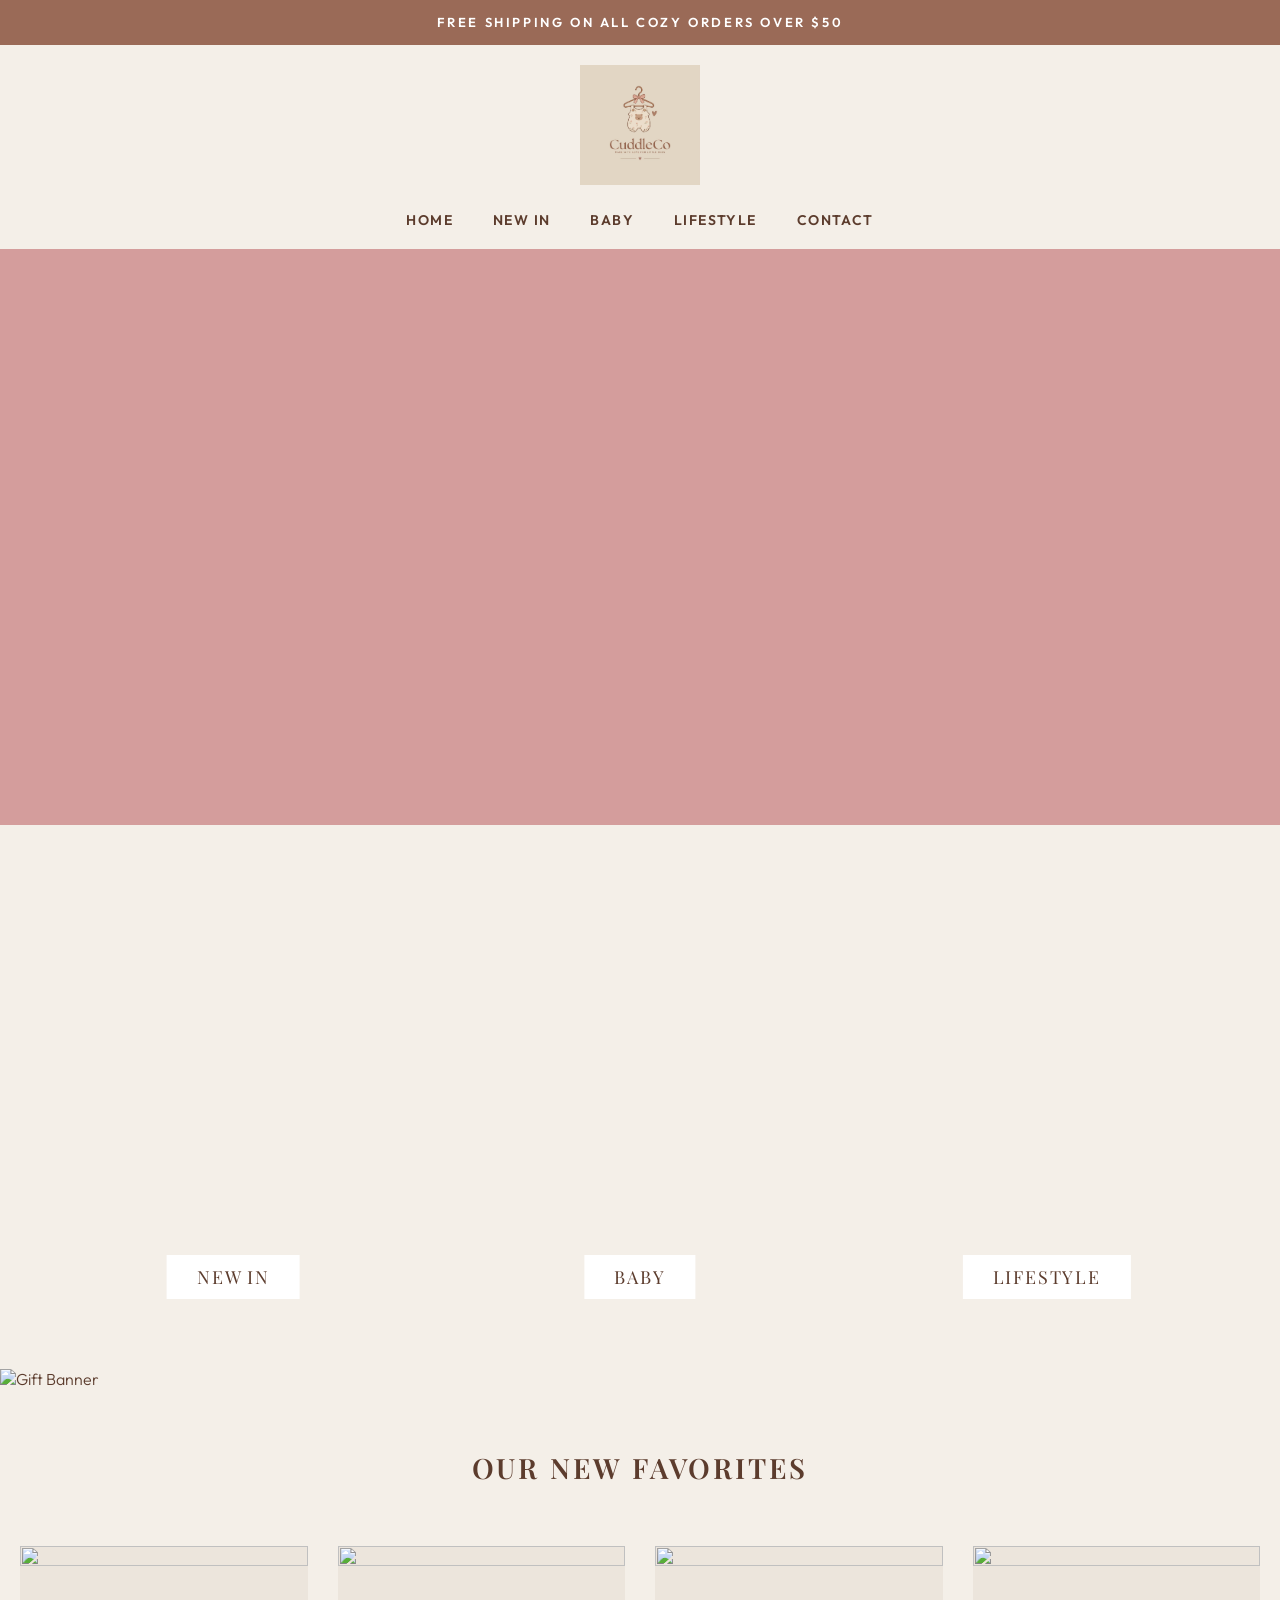
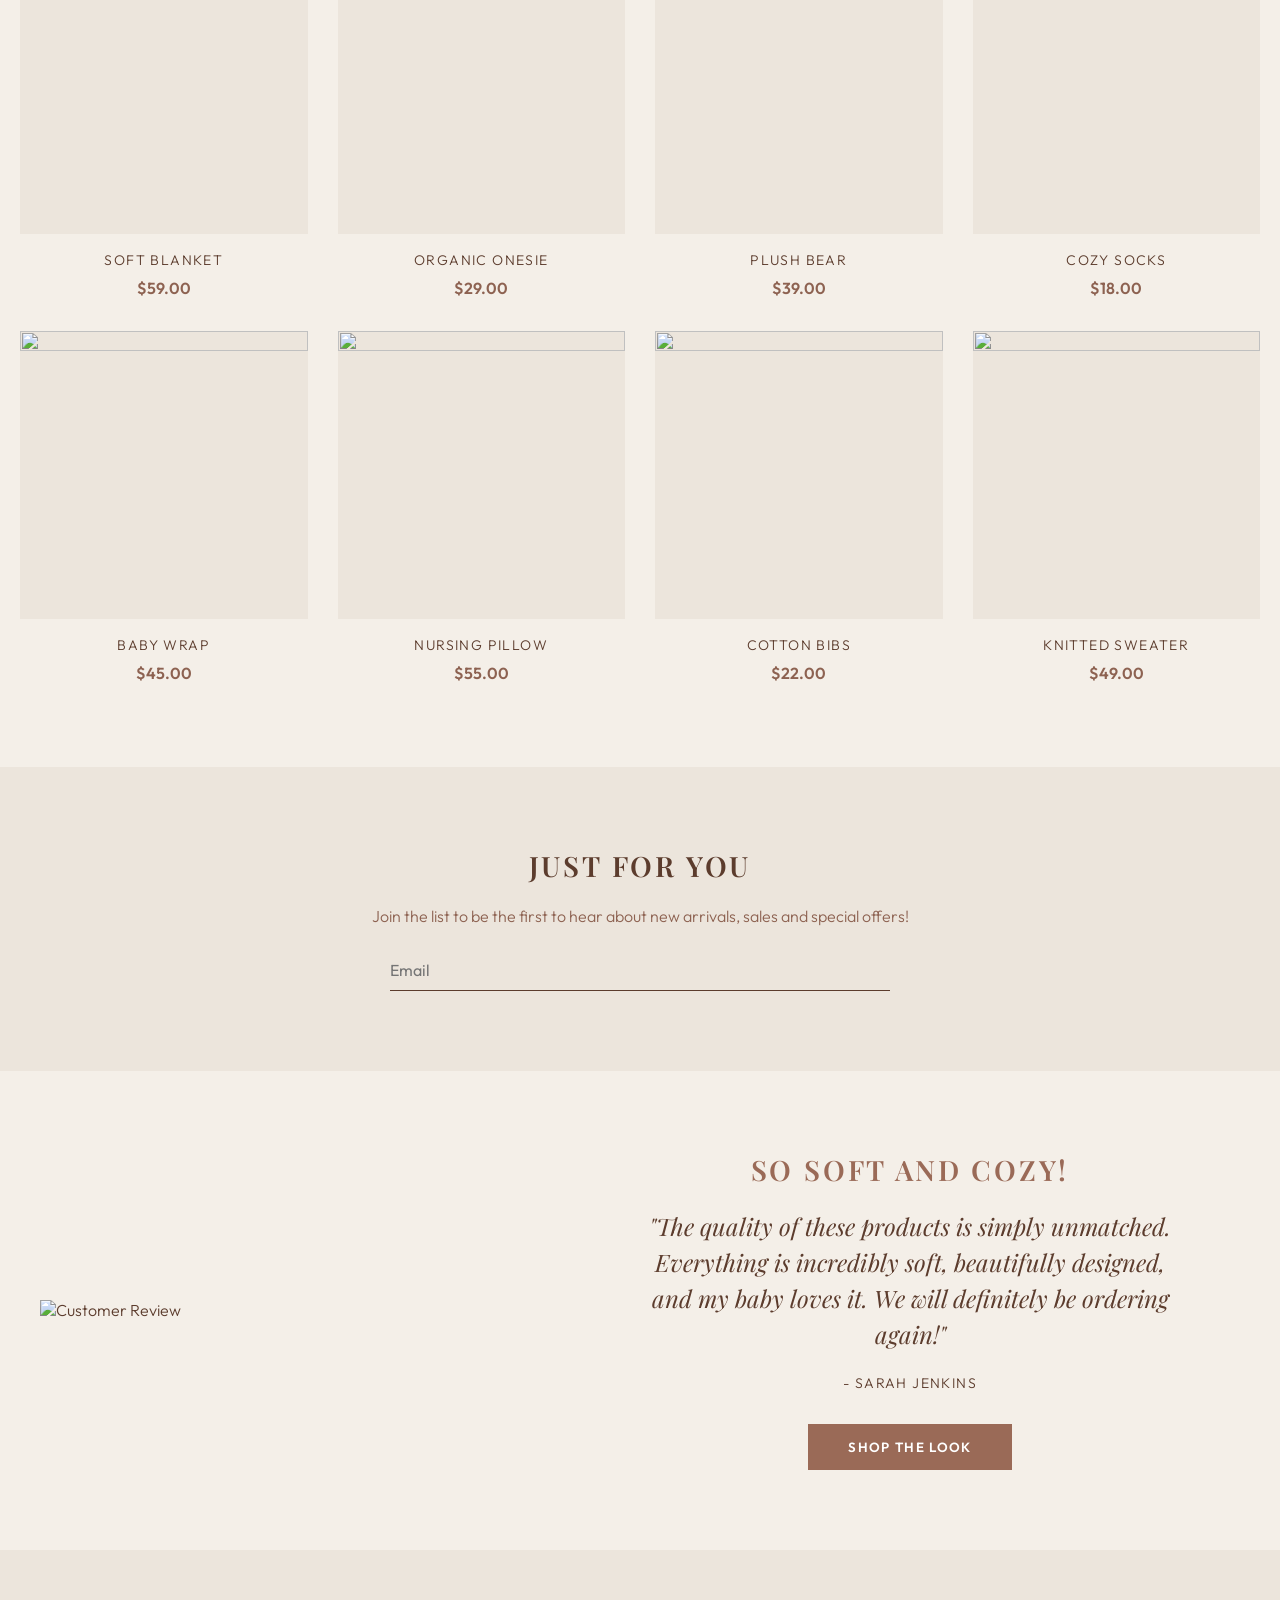
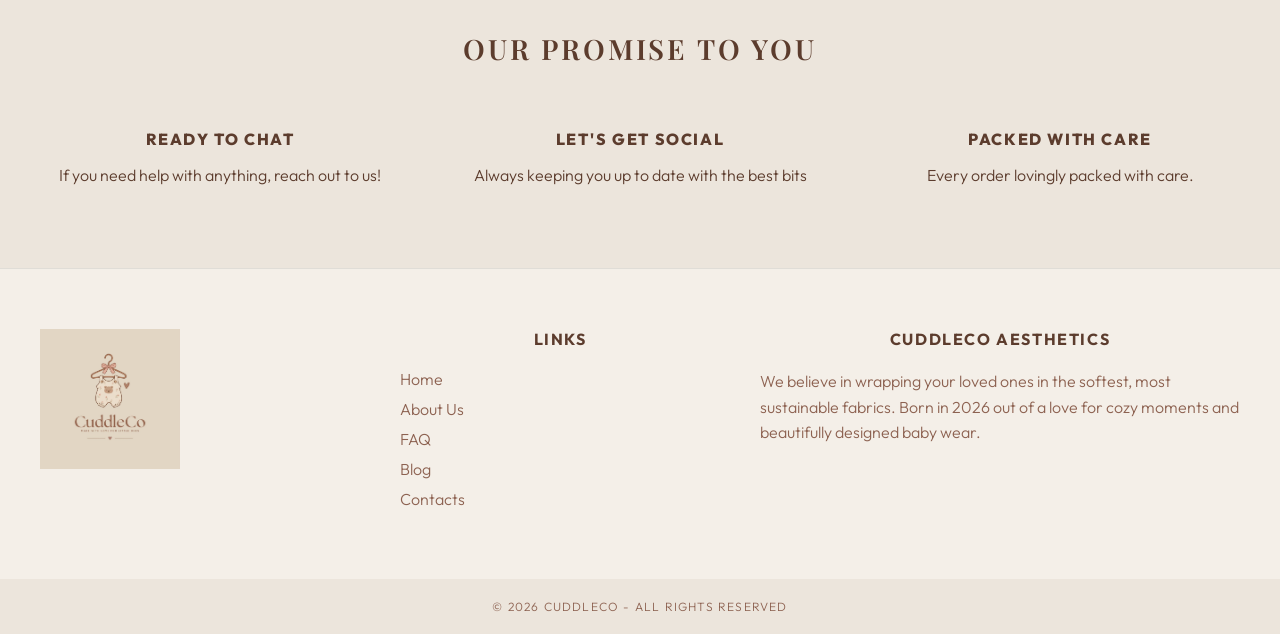
==== index_back.html @ c7f30891 "Fixing website" ====
<!DOCTYPE html>
<html lang="en">
<head>
    <meta charset="utf-8">
    <meta name="viewport" content="width=device-width, initial-scale=1">
    <link rel="stylesheet" type="text/css" href="style.css">
    <title>CuddleCo | E-Commerce</title>
    <link rel="preconnect" href="https://fonts.googleapis.com">
    <link rel="preconnect" href="https://fonts.gstatic.com" crossorigin>
    <link href="https://fonts.googleapis.com/css2?family=Outfit:wght@300;400;600;800&family=Playfair+Display:ital,wght@0,600;1,600&display=swap" rel="stylesheet">
    <!-- Favicon -->
    <link rel="icon" href="media/logo.jpeg?v=2" type="image/jpeg">
    <link rel="shortcut icon" href="media/logo.jpeg?v=2" type="image/jpeg">
    <!-- FontAwesome for icons -->
    <script src="https://kit.fontawesome.com/75248a7f42.js" crossorigin="anonymous"></script>
</head>
<body>
    <header>
        <div id="intro-message">
            <p>free shipping on all cozy orders over $50</p>
        </div>
        <div id="logo-container">
            <div class="logo_navigation">
                <div id="mobile-menu">
                    <i id="mobile-menu_show" class="fa fa-solid fa-bars" onclick="showMenu()"></i>
                    <i id="mobile-menu_hide" class="fa fa-solid fa-xmark" onclick="hideMenu()"></i>
                </div>
                <div id="search-div">
                    <a href="#">
                        <i class="fa fa-light fa-magnifying-glass"></i>
                    </a>
                </div>
            </div>
            
            <div id="logo-image">
                <a href="index.html"><img src="media/logo.jpeg" alt="CuddleCo Logo" id="main-logo-img"></a>
            </div>
            
            <div id="logo-contacts">
                <a id="logo-contacts_inst" href="https://www.instagram.com/_cuddleco_?stkn=MWNxZXNtYnRnMHc4Mw%3D%3D&utm_source=qr" target="_blank"><i class="fa fa-brands fa-instagram"></i></a>
                <a id="logo-contacts_user" href="#"><i class="fa fa-thin fa-user"></i></a>
                <a id="logo-contacts_cart" href="#"><i class="fa fa-solid fa-basket-shopping"></i></a>
            </div>
        </div>
        
        <nav id="nav-bar">
            <ul id="nav-list">
                <li class="nav-item"><a href="#">Home</a></li>
                <li class="nav-item"><a href="#">New In</a></li>
                <li class="nav-item"><a href="#">Baby</a></li>
                <li class="nav-item"><a href="#">Lifestyle</a></li>
                <li class="nav-item"><a href="#">Contact</a></li>
            </ul>
        </nav>
    </header>

    <main>
        <div id="main-banner">
            <div class="banner" style="background-image: url('https://placehold.co/1200x600/e6a89c/ffffff?text=Cozy+Collection');">
                <a href="#" class="fullscreen-link"></a>
            </div>
        </div>
        
        <div id="menu-section">
            <a href="#">
                <div class="menu-item menu-1" style="background-image: url('https://placehold.co/400x500/f0dac5/4a413d?text=New+In');"><span>NEW IN</span> </div>
            </a>
            <a href="#">
                <div class="menu-item menu-2" style="background-image: url('https://placehold.co/400x500/d48b7d/ffffff?text=Baby');"><span>BABY</span></div>
            </a>
            <a href="#">
                <div class="menu-item menu-3" style="background-image: url('https://placehold.co/400x500/a3b8b1/ffffff?text=Lifestyle');"><span>LIFESTYLE</span></div>
            </a>
        </div>
        
        <div id="gift-section">
            <img src="https://placehold.co/1200x400/fdfbf7/4a413d?text=Gift+Cards+Available" alt="Gift Banner">
        </div>
        
        <div id="favorites-section">
            <h2>Our new favorites</h2>
            <div class="product-container">
                <a href="#">
                    <div class="product-card">
                        <img src="https://placehold.co/300x300/e6a89c/ffffff?text=Blanket">
                        <p class="product-name">SOFT BLANKET</p>
                        <p class="product-price">$59.00</p>
                    </div>
                </a>
                <a href="#">
                    <div class="product-card">
                        <img src="https://placehold.co/300x300/f0dac5/4a413d?text=Onesie">
                        <p class="product-name">ORGANIC ONESIE</p>
                        <p class="product-price">$29.00</p>
                    </div>
                </a>
                <a href="#">
                    <div class="product-card">
                        <img src="https://placehold.co/300x300/a3b8b1/ffffff?text=Toy">
                        <p class="product-name">PLUSH BEAR</p>
                        <p class="product-price">$39.00</p>
                    </div>
                </a>
                <a href="#">
                    <div class="product-card">
                        <img src="https://placehold.co/300x300/d48b7d/ffffff?text=Socks">
                        <p class="product-name">COZY SOCKS</p>
                        <p class="product-price">$18.00</p>
                    </div>
                </a>
                <a href="#">
                    <div class="product-card">
                        <img src="https://placehold.co/300x300/e6a89c/ffffff?text=Wrap">
                        <p class="product-name">BABY WRAP</p>
                        <p class="product-price">$45.00</p>
                    </div>
                </a>
                <a href="#">
                    <div class="product-card">
                        <img src="https://placehold.co/300x300/f0dac5/4a413d?text=Pillow">
                        <p class="product-name">NURSING PILLOW</p>
                        <p class="product-price">$55.00</p>
                    </div>
                </a>
                <a href="#">
                    <div class="product-card">
                        <img src="https://placehold.co/300x300/a3b8b1/ffffff?text=Bibs">
                        <p class="product-name">COTTON BIBS</p>
                        <p class="product-price">$22.00</p>
                    </div>
                </a>
                <a href="#">
                    <div class="product-card">
                        <img src="https://placehold.co/300x300/d48b7d/ffffff?text=Sweater">
                        <p class="product-name">KNITTED SWEATER</p>
                        <p class="product-price">$49.00</p>
                    </div>
                </a>
            </div>
        </div>
        
        <div class="email-section gray-section">
            <h2>Just for you</h2>
            <p>Join the list to be the first to hear about new arrivals, sales and special offers!</p>
            <form action="#" class="input-field" onsubmit="openPopup(); return false;">
                <input type="email" name="email" placeholder="Email" required>
                <button type="submit"><i class="fa fa-solid fa-arrow-right"></i></button>
            </form>
            <div class="popup" id="popup">
                <h2>Thank You!</h2>
                <p>Your email address has been submitted.</p>
                <button onclick="closePopup()" type="button" class="popup-btn">OK</button>
            </div>
        </div>
        
        <div id="testimonial-section">
            <div class="testimonial-img-wrapper">
                <img src="https://placehold.co/500x600/f0dac5/4a413d?text=Happy+Customer" alt="Customer Review">
            </div>
            <div class="testimonial">
                <h2>SO SOFT AND COZY!</h2>
                <p class="review">"The quality of these products is simply unmatched. Everything is incredibly soft, beautifully designed, and my baby loves it. We will definitely be ordering again!"</p>
                <p class="person">- Sarah Jenkins</p>
                <button class="shop-it-btn" onclick="location.href='#'">Shop the look</button>
            </div>
        </div>
        
        <div class="gray-section advertisement-section">
            <h2>Our promise to you</h2>
            <div class="info-box">
                <div class="info-col">
                    <i class="fa fa-solid fa-comment"></i>
                    <p class="info-header">READY TO CHAT</p>
                    <p>If you need help with anything, reach out to us!</p>
                </div>
                <div class="info-col">
                    <i class="fa-solid fa-heart"></i>
                    <p class="info-header">LET'S GET SOCIAL</p>
                    <p>Always keeping you up to date with the best bits</p>
                </div>
                <div class="info-col">
                    <i class="fa-solid fa-gift"></i>
                    <p class="info-header">PACKED WITH CARE</p>
                    <p>Every order lovingly packed with care.</p>
                </div>
            </div>
        </div>
    </main>

    <footer class="footer">
        <div id="footer-grid">
            <div class="footer-logo">
                <a href="index.html"><img src="media/logo.jpeg" alt="CuddleCo Logo" class="footer-logo-img"></a>
            </div>
            <div class="footer-links">
                <h3>Links</h3>
                <ul>
                    <li><a href="#">Home</a></li>
                    <li><a href="#">About Us</a></li>
                    <li><a href="#">FAQ</a></li>
                    <li><a href="#">Blog</a></li>
                    <li><a href="#">Contacts</a></li>
                </ul>
            </div>
            <div class="company-info">
                <h3>CUDDLECO AESTHETICS</h3>
                <p>We believe in wrapping your loved ones in the softest, most sustainable fabrics. Born in 2026 out of a love for cozy moments and beautifully designed baby wear.</p>
            </div>
        </div>
        <div id="footer-bottom">
            &copy; 2026 CUDDLECO - ALL RIGHTS RESERVED
        </div>
    </footer>

    <script src="script.js"></script>
</body>
</html>
---- style.css ----
@import url('https://fonts.googleapis.com/css2?family=Outfit:wght@300;400;600;800&family=Playfair+Display:ital,wght@0,600;1,600&display=swap');

:root {
    /* Color Palette - Warm, Cozy, Soft (Matched to Logo) */
    --color-bg: #f4efe8; /* Cream/Beige */
    --color-primary: #9a6a57; /* Warm Mocha/Brown */
    --color-primary-dark: #7a4f3b;
    --color-secondary: #d49d9c; /* Dusty Pink/Rose */
    --color-accent: #c49688;
    
    --color-text: #5c3c2d; /* Dark Mocha */
    --color-text-light: #8d6251;
    
    --color-white: #ffffff;
    --color-gray: #ece5dc;
    
    /* Typography */
    --font-sans: 'Outfit', sans-serif;
    --font-serif: 'Playfair Display', serif;
    
    --transition-smooth: 0.3s ease;
}

/*-------------GLOBAL-------------*/
* {
    margin: 0;
    padding: 0;
    box-sizing: border-box;
}

body {
    font-family: var(--font-sans);
    font-weight: 300;
    color: var(--color-text);
    background-color: var(--color-bg);
}

h1, h2, h3 {
    font-family: var(--font-serif);
    text-align: center;
}

h2 {
    text-transform: uppercase;
    font-size: 28px;
    letter-spacing: 0.1em;
    color: var(--color-text);
    padding-bottom: 20px;
    font-weight: 600;
}

p {
    font-family: var(--font-sans);
    line-height: 1.6;
}

a {
    text-decoration: none;
    color: var(--color-text);
}

/*----------HEADER----------------*/
header {
    width: 100%;
    position: relative;
    background-color: var(--color-bg);
}

#intro-message {
    height: 45px;
    display: flex;
    align-items: center;
    justify-content: center;
    text-transform: uppercase;
    font-family: var(--font-sans);
    font-size: 13px;
    letter-spacing: 0.2em;
    background-color: var(--color-primary);
    color: var(--color-white);
    font-weight: 600;
}

#logo-container {
    padding: 20px 40px;
    max-width: 1400px;
    margin: 0 auto;
    display: flex;
    align-items: center;
    justify-content: space-between;
}

#search-div {
    width: 25%;
}

#logo-container .fa {
    color: var(--color-text);
    font-size: 1.2em;
    transition: color var(--transition-smooth);
}

#logo-container .fa:hover {
    color: var(--color-primary);
}

.logo_navigation, #logo-contacts {
    flex: 0 1 25%;
    display: flex;
    align-items: center;
}

#logo-contacts {
    justify-content: flex-end;
    gap: 20px;
}

#logo-image {
    flex: 0 1 50%;
    display: flex;
    justify-content: center;
}

#main-logo-img {
    max-height: 120px;
    width: auto;
    mix-blend-mode: multiply;
    transition: transform var(--transition-smooth);
}

#main-logo-img:hover {
    transform: scale(1.02);
}

#mobile-menu {
    position: relative;
    display: none;
}

#mobile-menu_show, #mobile-menu_hide {
    cursor: pointer;
    font-size: 1.5rem !important;
}

#mobile-menu_hide {
    display: none;
}

/*------------------MENU NAV---------------------*/
#nav-bar {
    width: 60%;
    margin: 0 auto 20px;
}

#nav-list {
    display: flex;
    justify-content: center;
    gap: 40px;
    list-style: none;
}

#nav-list a {
    font-family: var(--font-sans);
    text-transform: uppercase;
    font-size: 14px;
    letter-spacing: 0.1em;
    font-weight: 600;
    transition: color var(--transition-smooth);
}

#nav-list a:hover {
    color: var(--color-primary);
}

/* Toggle Menu (Mobile) */
@media (max-width: 850px) {
    #logo-container {
        padding: 15px 20px;
    }
    
    #main-logo-img {
        max-height: 65px;
    }
    
    #mobile-menu {
        display: block;
        margin-right: 15px;
    }
    
    #search-div, #logo-contacts_inst, #logo-contacts_user {
        display: none;
    }
    
    #nav-bar {
        position: absolute;
        top: 100%;
        left: -1000px;
        width: 100%;
        background-color: var(--color-secondary);
        padding: 30px 0;
        z-index: 99;
        transition: left 0.4s ease;
    }
    
    #nav-bar.active {
        left: 0;
    }
    
    #nav-list {
        flex-direction: column;
        align-items: center;
        gap: 20px;
    }
    
    .nav-item {
        width: 100%;
        text-align: center;
    }
    
    #nav-list a {
        font-size: 1.2rem;
    }
}

/*----------MAIN BANNER--------------*/
#main-banner {
    width: 100%;
}

.banner {
    background-color: var(--color-secondary);
    padding-bottom: 45%;
    background-position: center;
    background-size: cover;
    background-repeat: no-repeat;
    position: relative;
}

.fullscreen-link {
    z-index: 10;
    position: absolute;
    top: 0; left: 0; right: 0; bottom: 0;
}

/*-----------MENU SECTION------------*/
#menu-section {
    display: grid;
    grid-template-columns: repeat(3, 1fr);
    gap: 20px;
    padding: 40px;
    max-width: 1400px;
    margin: 0 auto;
}

.menu-item {
    padding-bottom: 120%;
    background-position: center;
    background-size: cover;
    background-repeat: no-repeat;
    position: relative;
    overflow: hidden;
    transition: transform 0.5s ease;
}

.menu-item:hover {
    transform: scale(1.02);
}

.menu-item span {
    position: absolute;
    bottom: 30px;
    left: 50%;
    transform: translateX(-50%);
    background: var(--color-white);
    padding: 10px 30px;
    font-family: var(--font-serif);
    font-size: 18px;
    letter-spacing: 0.1em;
    color: var(--color-text);
    white-space: nowrap;
}

@media (max-width: 800px) {
    #menu-section {
        grid-template-columns: 1fr;
        padding: 20px;
    }
    .menu-item {
        padding-bottom: 80%;
    }
}

/*----------GIFT SECTION-------------*/
#gift-section {
    width: 100%;
    margin-bottom: 60px;
}
#gift-section img {
    width: 100%;
    height: auto;
    display: block;
}

/*----------FAVORITES SECTION---------*/
#favorites-section {
    max-width: 1400px;
    margin: 0 auto 80px;
    padding: 0 20px;
}

.product-container {
    display: grid;
    grid-template-columns: repeat(4, 1fr);
    gap: 30px;
    margin-top: 40px;
}

.product-card {
    text-align: center;
    transition: transform 0.3s ease;
}

.product-card:hover {
    transform: translateY(-5px);
}

.product-card img {
    width: 100%;
    height: auto;
    aspect-ratio: 1;
    object-fit: cover;
    margin-bottom: 15px;
    background-color: var(--color-gray);
}

.product-name {
    font-family: var(--font-sans);
    font-size: 14px;
    letter-spacing: 0.1em;
    margin-bottom: 5px;
    color: var(--color-text);
}

.product-price {
    font-family: var(--font-sans);
    font-weight: 600;
    color: var(--color-text-light);
}

@media (max-width: 1024px) {
    .product-container {
        grid-template-columns: repeat(2, 1fr);
    }
}
@media (max-width: 500px) {
    .product-container {
        grid-template-columns: 1fr;
    }
}

/*----------EMAIL SECTION-------------*/
.gray-section {
    background-color: var(--color-gray);
    padding: 80px 20px;
    text-align: center;
}

.email-section p {
    margin-bottom: 30px;
    color: var(--color-text-light);
}

.input-field {
    max-width: 500px;
    margin: 0 auto;
    display: flex;
    border-bottom: 1px solid var(--color-text);
    padding-bottom: 10px;
}

.input-field input {
    flex: 1;
    border: none;
    background: transparent;
    font-family: var(--font-sans);
    font-size: 16px;
    outline: none;
    color: var(--color-text);
}

.input-field button {
    background: transparent;
    border: none;
    cursor: pointer;
    color: var(--color-text);
    font-size: 18px;
    transition: color 0.3s ease;
}

.input-field button:hover {
    color: var(--color-primary);
}

.popup {
    background-color: var(--color-white);
    max-width: 400px;
    margin: 20px auto 0;
    padding: 30px;
    box-shadow: 0 10px 30px rgba(0,0,0,0.05);
    display: none;
    border-radius: 8px;
}

.popup h2 {
    font-size: 20px;
    padding-bottom: 10px;
}

.popup-btn {
    background-color: var(--color-primary);
    color: var(--color-white);
    border: none;
    padding: 10px 30px;
    margin-top: 20px;
    cursor: pointer;
    border-radius: 30px;
    font-family: var(--font-sans);
    font-weight: 600;
}

/*----------TESTIMONIAL SECTION------*/
#testimonial-section {
    display: flex;
    max-width: 1400px;
    margin: 80px auto;
    align-items: center;
    padding: 0 40px;
}

.testimonial-img-wrapper {
    flex: 1;
}

.testimonial-img-wrapper img {
    width: 100%;
    height: auto;
    max-height: 700px;
    object-fit: cover;
}

.testimonial {
    flex: 1;
    padding: 0 60px;
    text-align: center;
}

.testimonial h2 {
    color: var(--color-primary);
}

.testimonial .review {
    font-family: var(--font-serif);
    font-size: 24px;
    font-style: italic;
    line-height: 1.5;
    margin-bottom: 20px;
}

.testimonial .person {
    text-transform: uppercase;
    font-size: 14px;
    letter-spacing: 0.1em;
    margin-bottom: 30px;
}

.shop-it-btn {
    background-color: var(--color-primary);
    color: var(--color-white);
    border: none;
    padding: 15px 40px;
    font-family: var(--font-sans);
    text-transform: uppercase;
    letter-spacing: 0.1em;
    font-weight: 600;
    cursor: pointer;
    transition: background 0.3s;
}

.shop-it-btn:hover {
    background-color: var(--color-primary-dark);
}

@media (max-width: 900px) {
    #testimonial-section {
        flex-direction: column;
        padding: 0;
    }
    .testimonial {
        padding: 60px 20px;
    }
}

/*----------ADVERTISEMENT------------*/
.advertisement-section {
    margin-top: 80px;
}

.info-box {
    display: flex;
    justify-content: center;
    gap: 60px;
    max-width: 1200px;
    margin: 40px auto 0;
}

.info-col {
    flex: 1;
    text-align: center;
}

.info-col .fa, .info-col .fa-solid {
    font-size: 30px;
    color: var(--color-primary);
    margin-bottom: 20px;
}

.info-header {
    font-weight: 800;
    margin-bottom: 10px;
    letter-spacing: 0.1em;
}

@media (max-width: 800px) {
    .info-box {
        flex-direction: column;
        gap: 40px;
    }
}

/*----------FOOTER-------------------*/
.footer {
    background-color: var(--color-bg);
    border-top: 1px solid #e0ddd7;
    padding-top: 60px;
}

#footer-grid {
    display: grid;
    grid-template-columns: 1fr 1fr 1.5fr;
    gap: 40px;
    max-width: 1400px;
    margin: 0 auto 60px;
    padding: 0 40px;
}

.footer-logo-img {
    max-height: 140px;
    width: auto;
    mix-blend-mode: multiply;
    margin-bottom: 20px;
}

.footer-links h3, .company-info h3 {
    font-family: var(--font-sans);
    font-size: 16px;
    letter-spacing: 0.1em;
    margin-bottom: 20px;
    text-transform: uppercase;
}

.footer-links ul {
    list-style: none;
}

.footer-links li {
    margin-bottom: 10px;
}

.footer-links a {
    color: var(--color-text-light);
    transition: color 0.3s;
}

.footer-links a:hover {
    color: var(--color-primary);
}

.company-info p {
    color: var(--color-text-light);
}

#footer-bottom {
    text-align: center;
    padding: 20px;
    background-color: var(--color-gray);
    font-family: var(--font-sans);
    font-size: 12px;
    letter-spacing: 0.1em;
    color: var(--color-text-light);
}

@media (max-width: 800px) {
    #footer-grid {
        grid-template-columns: 1fr;
        text-align: center;
    }
    .footer-logo {
        text-align: center;
    }
    .footer-logo-img {
        max-height: 90px;
    }
}
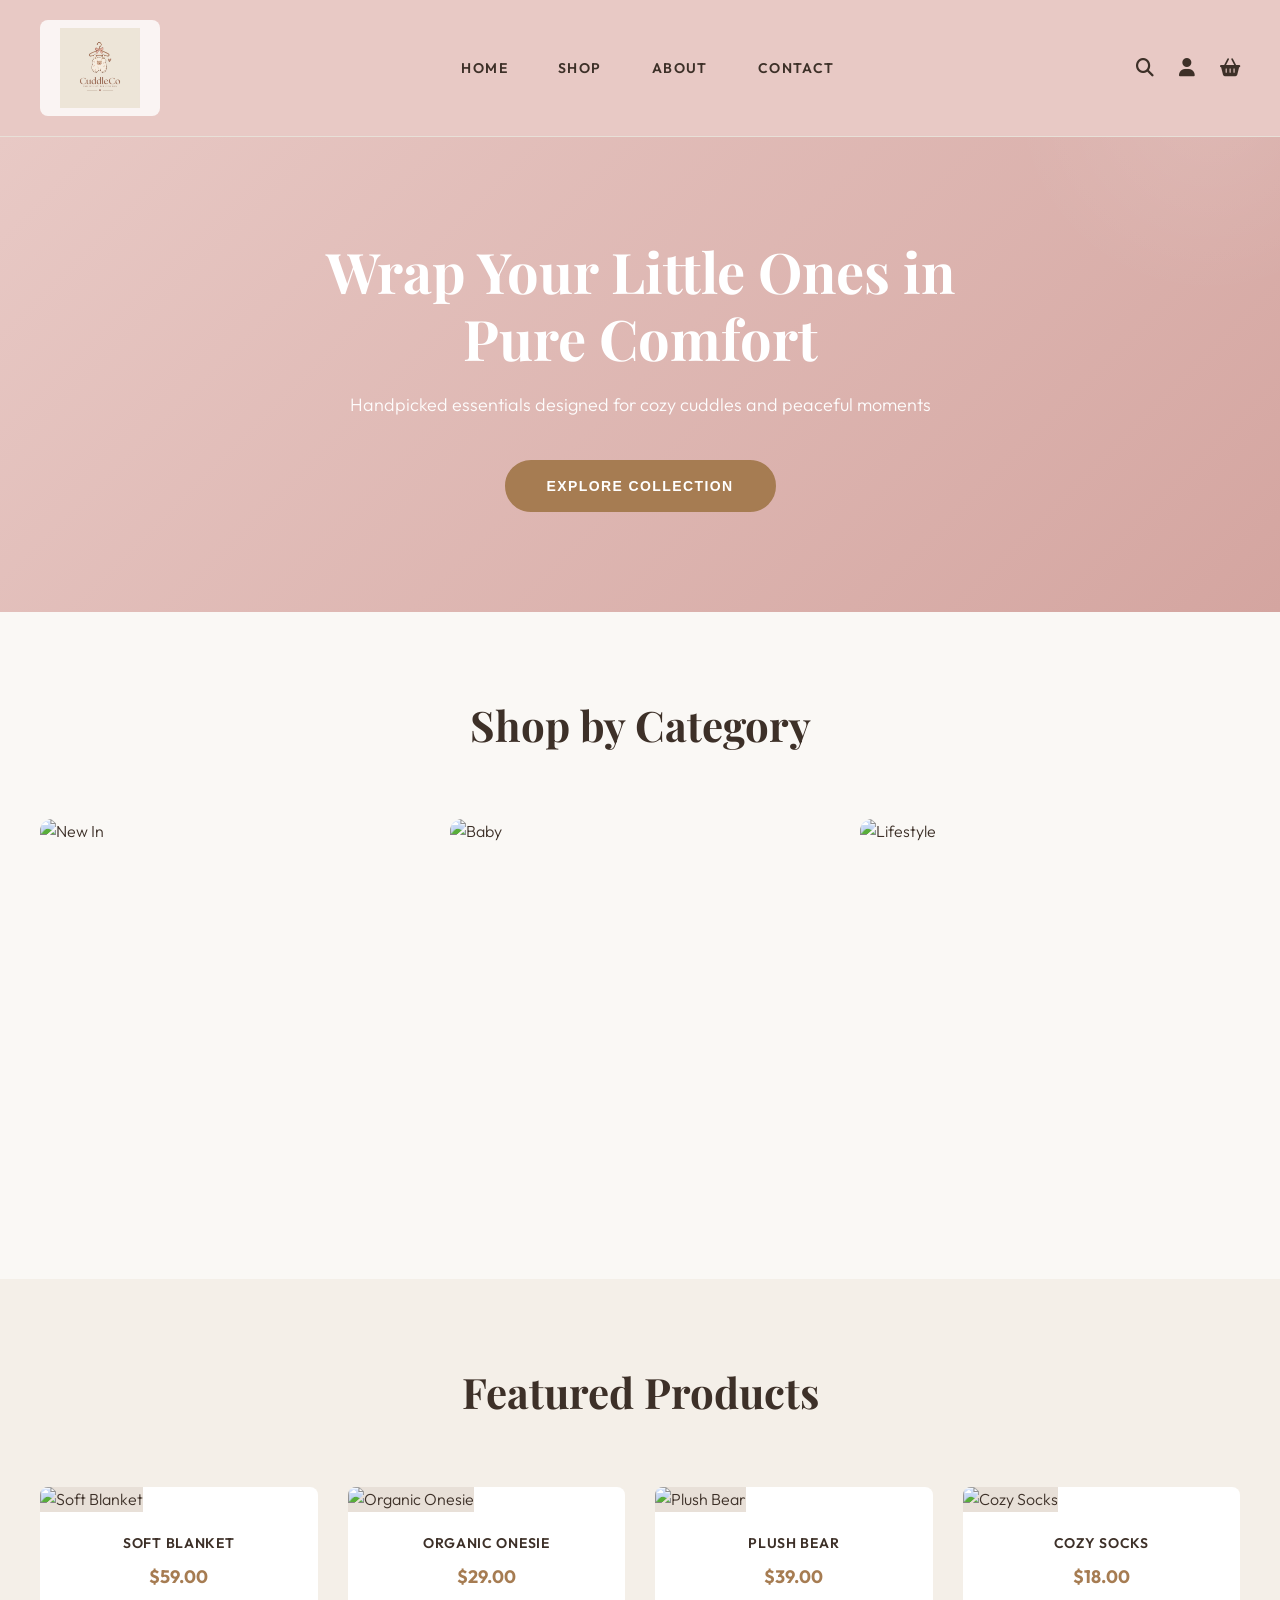
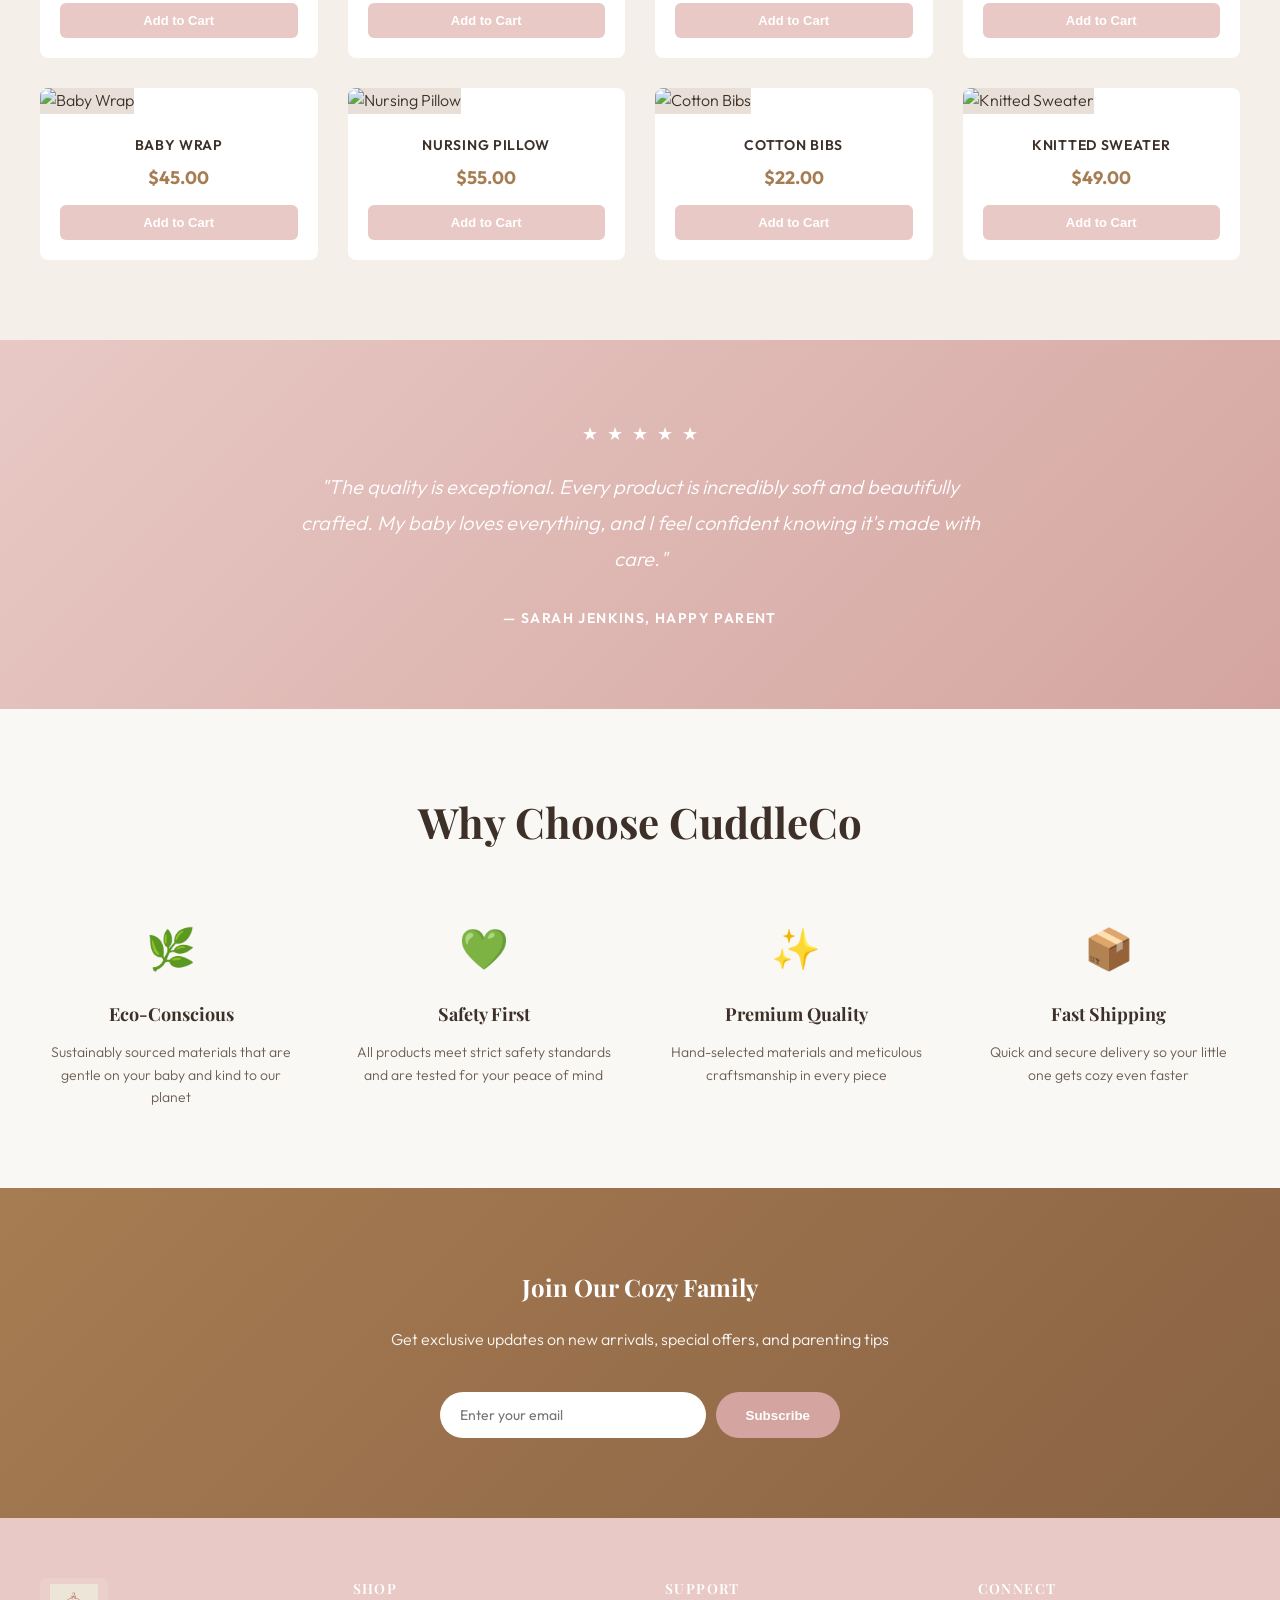
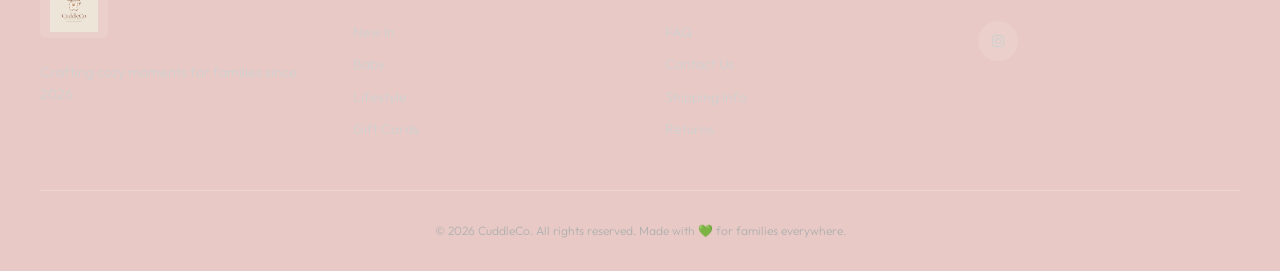
==== commit 485ad0b7: "New design" ====
--- a/index_back.html
+++ b/index_back.html
@@ -1,217 +1,247 @@
 <!DOCTYPE html>
 <html lang="en">
+
 <head>
     <meta charset="utf-8">
     <meta name="viewport" content="width=device-width, initial-scale=1">
-    <link rel="stylesheet" type="text/css" href="style.css">
-    <title>CuddleCo | E-Commerce</title>
+    <title>CuddleCo – Cozy Baby Essentials</title>
     <link rel="preconnect" href="https://fonts.googleapis.com">
     <link rel="preconnect" href="https://fonts.gstatic.com" crossorigin>
-    <link href="https://fonts.googleapis.com/css2?family=Outfit:wght@300;400;600;800&family=Playfair+Display:ital,wght@0,600;1,600&display=swap" rel="stylesheet">
-    <!-- Favicon -->
+    <link
+        href="https://fonts.googleapis.com/css2?family=Outfit:wght@300;400;600;700;800&family=Playfair+Display:wght@600;700&display=swap"
+        rel="stylesheet">
+    <link rel="stylesheet" href="https://cdnjs.cloudflare.com/ajax/libs/font-awesome/6.4.0/css/all.min.css">
+    <link rel="stylesheet" href="styles.css">
     <link rel="icon" href="media/logo.jpeg?v=2" type="image/jpeg">
-    <link rel="shortcut icon" href="media/logo.jpeg?v=2" type="image/jpeg">
-    <!-- FontAwesome for icons -->
-    <script src="https://kit.fontawesome.com/75248a7f42.js" crossorigin="anonymous"></script>
 </head>
+
 <body>
     <header>
-        <div id="intro-message">
-            <p>free shipping on all cozy orders over $50</p>
+        <div class="header-main">
+            <div class="logo-wrapper">
+                <a href="index.html">
+                    <img src="media/logo.jpeg" alt="CuddleCo Logo">
+                </a>
+            </div>
+            <nav id="nav-menu">
+                <a href="#home">Home</a>
+                <a href="#products">Shop</a>
+                <a href="#about">About</a>
+                <a href="#contact">Contact</a>
+            </nav>
+            <div class="header-icons">
+                <a href="#" title="Search"><i class="fas fa-search"></i></a>
+                <a href="#" title="Account"><i class="fas fa-user"></i></a>
+                <a href="#" title="Cart" id="cart-icon"><i class="fas fa-shopping-basket"></i></a>
+                <button class="mobile-menu-btn" id="menu-toggle" aria-label="Toggle menu">
+                    <i class="fas fa-bars"></i>
+                </button>
+            </div>
         </div>
-        <div id="logo-container">
-            <div class="logo_navigation">
-                <div id="mobile-menu">
-                    <i id="mobile-menu_show" class="fa fa-solid fa-bars" onclick="showMenu()"></i>
-                    <i id="mobile-menu_hide" class="fa fa-solid fa-xmark" onclick="hideMenu()"></i>
-                </div>
-                <div id="search-div">
-                    <a href="#">
-                        <i class="fa fa-light fa-magnifying-glass"></i>
-                    </a>
-                </div>
-            </div>
-            
-            <div id="logo-image">
-                <a href="index.html"><img src="media/logo.jpeg" alt="CuddleCo Logo" id="main-logo-img"></a>
-            </div>
-            
-            <div id="logo-contacts">
-                <a id="logo-contacts_inst" href="https://www.instagram.com/_cuddleco_?stkn=MWNxZXNtYnRnMHc4Mw%3D%3D&utm_source=qr" target="_blank"><i class="fa fa-brands fa-instagram"></i></a>
-                <a id="logo-contacts_user" href="#"><i class="fa fa-thin fa-user"></i></a>
-                <a id="logo-contacts_cart" href="#"><i class="fa fa-solid fa-basket-shopping"></i></a>
+    </header>
+
+    <main>
+        <section class="hero" id="home">
+            <div class="hero-content">
+                <h1>Wrap Your Little Ones in Pure Comfort</h1>
+                <p>Handpicked essentials designed for cozy cuddles and peaceful moments</p>
+                <button class="cta-button"
+                    onclick="document.getElementById('products').scrollIntoView({behavior: 'smooth'})">
+                    Explore Collection
+                </button>
+            </div>
+        </section>
+
+        <section class="categories-section">
+            <h2 class="section-title">Shop by Category</h2>
+            <div class="categories-grid">
+                <a href="#" class="category-card">
+                    <img src="https://placehold.co/400x400/e6a89c/ffffff?text=New+In" alt="New In">
+                    <div class="category-overlay">
+                        <span class="category-label">New In</span>
+                    </div>
+                </a>
+                <a href="#" class="category-card">
+                    <img src="https://placehold.co/400x400/d48b7d/ffffff?text=Baby" alt="Baby">
+                    <div class="category-overlay">
+                        <span class="category-label">Baby</span>
+                    </div>
+                </a>
+                <a href="#" class="category-card">
+                    <img src="https://placehold.co/400x400/a3b8b1/ffffff?text=Lifestyle" alt="Lifestyle">
+                    <div class="category-overlay">
+                        <span class="category-label">Lifestyle</span>
+                    </div>
+                </a>
+            </div>
+        </section>
+
+        <section class="products-section" id="products">
+            <h2 class="section-title">Featured Products</h2>
+            <div class="products-grid">
+                <div class="product-card">
+                    <img class="product-image" src="https://placehold.co/300x300/e6a89c/ffffff?text=Blanket"
+                        alt="Soft Blanket">
+                    <div class="product-info">
+                        <p class="product-name">Soft Blanket</p>
+                        <p class="product-price">$59.00</p>
+                        <button class="add-to-cart">Add to Cart</button>
+                    </div>
+                </div>
+                <div class="product-card">
+                    <img class="product-image" src="https://placehold.co/300x300/f0dac5/4a413d?text=Onesie"
+                        alt="Organic Onesie">
+                    <div class="product-info">
+                        <p class="product-name">Organic Onesie</p>
+                        <p class="product-price">$29.00</p>
+                        <button class="add-to-cart">Add to Cart</button>
+                    </div>
+                </div>
+                <div class="product-card">
+                    <img class="product-image" src="https://placehold.co/300x300/a3b8b1/ffffff?text=Toy"
+                        alt="Plush Bear">
+                    <div class="product-info">
+                        <p class="product-name">Plush Bear</p>
+                        <p class="product-price">$39.00</p>
+                        <button class="add-to-cart">Add to Cart</button>
+                    </div>
+                </div>
+                <div class="product-card">
+                    <img class="product-image" src="https://placehold.co/300x300/d48b7d/ffffff?text=Socks"
+                        alt="Cozy Socks">
+                    <div class="product-info">
+                        <p class="product-name">Cozy Socks</p>
+                        <p class="product-price">$18.00</p>
+                        <button class="add-to-cart">Add to Cart</button>
+                    </div>
+                </div>
+                <div class="product-card">
+                    <img class="product-image" src="https://placehold.co/300x300/e6a89c/ffffff?text=Wrap"
+                        alt="Baby Wrap">
+                    <div class="product-info">
+                        <p class="product-name">Baby Wrap</p>
+                        <p class="product-price">$45.00</p>
+                        <button class="add-to-cart">Add to Cart</button>
+                    </div>
+                </div>
+                <div class="product-card">
+                    <img class="product-image" src="https://placehold.co/300x300/f0dac5/4a413d?text=Pillow"
+                        alt="Nursing Pillow">
+                    <div class="product-info">
+                        <p class="product-name">Nursing Pillow</p>
+                        <p class="product-price">$55.00</p>
+                        <button class="add-to-cart">Add to Cart</button>
+                    </div>
+                </div>
+                <div class="product-card">
+                    <img class="product-image" src="https://placehold.co/300x300/a3b8b1/ffffff?text=Bibs"
+                        alt="Cotton Bibs">
+                    <div class="product-info">
+                        <p class="product-name">Cotton Bibs</p>
+                        <p class="product-price">$22.00</p>
+                        <button class="add-to-cart">Add to Cart</button>
+                    </div>
+                </div>
+                <div class="product-card">
+                    <img class="product-image" src="https://placehold.co/300x300/d48b7d/ffffff?text=Sweater"
+                        alt="Knitted Sweater">
+                    <div class="product-info">
+                        <p class="product-name">Knitted Sweater</p>
+                        <p class="product-price">$49.00</p>
+                        <button class="add-to-cart">Add to Cart</button>
+                    </div>
+                </div>
+            </div>
+        </section>
+
+        <section class="testimonial-section">
+            <div class="testimonial-content">
+                <div class="testimonial-rating">
+                    <span class="star">★</span>
+                    <span class="star">★</span>
+                    <span class="star">★</span>
+                    <span class="star">★</span>
+                    <span class="star">★</span>
+                </div>
+                <p class="testimonial-text">"The quality is exceptional. Every product is incredibly soft and
+                    beautifully crafted. My baby loves everything, and I feel confident knowing it's made with care."
+                </p>
+                <p class="testimonial-author">— Sarah Jenkins, Happy Parent</p>
+            </div>
+        </section>
+
+        <section class="features-section" id="about">
+            <h2 class="section-title">Why Choose CuddleCo</h2>
+            <div class="features-grid">
+                <div class="feature-box">
+                    <span class="feature-icon">🌿</span>
+                    <h3>Eco-Conscious</h3>
+                    <p>Sustainably sourced materials that are gentle on your baby and kind to our planet</p>
+                </div>
+                <div class="feature-box">
+                    <span class="feature-icon">💚</span>
+                    <h3>Safety First</h3>
+                    <p>All products meet strict safety standards and are tested for your peace of mind</p>
+                </div>
+                <div class="feature-box">
+                    <span class="feature-icon">✨</span>
+                    <h3>Premium Quality</h3>
+                    <p>Hand-selected materials and meticulous craftsmanship in every piece</p>
+                </div>
+                <div class="feature-box">
+                    <span class="feature-icon">📦</span>
+                    <h3>Fast Shipping</h3>
+                    <p>Quick and secure delivery so your little one gets cozy even faster</p>
+                </div>
+            </div>
+        </section>
+
+        <section class="newsletter-section">
+            <div class="newsletter-content">
+                <h2>Join Our Cozy Family</h2>
+                <p>Get exclusive updates on new arrivals, special offers, and parenting tips</p>
+                <form class="email-input-wrapper" onsubmit="handleNewsletter(event)">
+                    <input type="email" placeholder="Enter your email" required>
+                    <button type="submit">Subscribe</button>
+                </form>
+            </div>
+        </section>
+    </main>
+
+    <footer id="contact">
+        <div class="footer-content">
+            <div class="footer-col">
+                <img src="media/logo.jpeg" alt="CuddleCo" class="footer-logo">
+                <p>Crafting cozy moments for families since 2026</p>
+            </div>
+            <div class="footer-col">
+                <h4>Shop</h4>
+                <a href="#">New In</a>
+                <a href="#">Baby</a>
+                <a href="#">Lifestyle</a>
+                <a href="#">Gift Cards</a>
+            </div>
+            <div class="footer-col">
+                <h4>Support</h4>
+                <a href="#">FAQ</a>
+                <a href="#">Contact Us</a>
+                <a href="#">Shipping Info</a>
+                <a href="#">Returns</a>
+            </div>
+            <div class="footer-col">
+                <h4>Connect</h4>
+                <div class="social-links">
+                    <a href="https://www.instagram.com/_cuddleco_?stkn=MWNxZXNtYnRnMHc4Mw%3D%3D&utm_source=qr"
+                        target="_blank" title="Instagram"><i class="fab fa-instagram"></i></a>
+                </div>
             </div>
         </div>
-        
-        <nav id="nav-bar">
-            <ul id="nav-list">
-                <li class="nav-item"><a href="#">Home</a></li>
-                <li class="nav-item"><a href="#">New In</a></li>
-                <li class="nav-item"><a href="#">Baby</a></li>
-                <li class="nav-item"><a href="#">Lifestyle</a></li>
-                <li class="nav-item"><a href="#">Contact</a></li>
-            </ul>
-        </nav>
-    </header>
-
-    <main>
-        <div id="main-banner">
-            <div class="banner" style="background-image: url('https://placehold.co/1200x600/e6a89c/ffffff?text=Cozy+Collection');">
-                <a href="#" class="fullscreen-link"></a>
-            </div>
-        </div>
-        
-        <div id="menu-section">
-            <a href="#">
-                <div class="menu-item menu-1" style="background-image: url('https://placehold.co/400x500/f0dac5/4a413d?text=New+In');"><span>NEW IN</span> </div>
-            </a>
-            <a href="#">
-                <div class="menu-item menu-2" style="background-image: url('https://placehold.co/400x500/d48b7d/ffffff?text=Baby');"><span>BABY</span></div>
-            </a>
-            <a href="#">
-                <div class="menu-item menu-3" style="background-image: url('https://placehold.co/400x500/a3b8b1/ffffff?text=Lifestyle');"><span>LIFESTYLE</span></div>
-            </a>
-        </div>
-        
-        <div id="gift-section">
-            <img src="https://placehold.co/1200x400/fdfbf7/4a413d?text=Gift+Cards+Available" alt="Gift Banner">
-        </div>
-        
-        <div id="favorites-section">
-            <h2>Our new favorites</h2>
-            <div class="product-container">
-                <a href="#">
-                    <div class="product-card">
-                        <img src="https://placehold.co/300x300/e6a89c/ffffff?text=Blanket">
-                        <p class="product-name">SOFT BLANKET</p>
-                        <p class="product-price">$59.00</p>
-                    </div>
-                </a>
-                <a href="#">
-                    <div class="product-card">
-                        <img src="https://placehold.co/300x300/f0dac5/4a413d?text=Onesie">
-                        <p class="product-name">ORGANIC ONESIE</p>
-                        <p class="product-price">$29.00</p>
-                    </div>
-                </a>
-                <a href="#">
-                    <div class="product-card">
-                        <img src="https://placehold.co/300x300/a3b8b1/ffffff?text=Toy">
-                        <p class="product-name">PLUSH BEAR</p>
-                        <p class="product-price">$39.00</p>
-                    </div>
-                </a>
-                <a href="#">
-                    <div class="product-card">
-                        <img src="https://placehold.co/300x300/d48b7d/ffffff?text=Socks">
-                        <p class="product-name">COZY SOCKS</p>
-                        <p class="product-price">$18.00</p>
-                    </div>
-                </a>
-                <a href="#">
-                    <div class="product-card">
-                        <img src="https://placehold.co/300x300/e6a89c/ffffff?text=Wrap">
-                        <p class="product-name">BABY WRAP</p>
-                        <p class="product-price">$45.00</p>
-                    </div>
-                </a>
-                <a href="#">
-                    <div class="product-card">
-                        <img src="https://placehold.co/300x300/f0dac5/4a413d?text=Pillow">
-                        <p class="product-name">NURSING PILLOW</p>
-                        <p class="product-price">$55.00</p>
-                    </div>
-                </a>
-                <a href="#">
-                    <div class="product-card">
-                        <img src="https://placehold.co/300x300/a3b8b1/ffffff?text=Bibs">
-                        <p class="product-name">COTTON BIBS</p>
-                        <p class="product-price">$22.00</p>
-                    </div>
-                </a>
-                <a href="#">
-                    <div class="product-card">
-                        <img src="https://placehold.co/300x300/d48b7d/ffffff?text=Sweater">
-                        <p class="product-name">KNITTED SWEATER</p>
-                        <p class="product-price">$49.00</p>
-                    </div>
-                </a>
-            </div>
-        </div>
-        
-        <div class="email-section gray-section">
-            <h2>Just for you</h2>
-            <p>Join the list to be the first to hear about new arrivals, sales and special offers!</p>
-            <form action="#" class="input-field" onsubmit="openPopup(); return false;">
-                <input type="email" name="email" placeholder="Email" required>
-                <button type="submit"><i class="fa fa-solid fa-arrow-right"></i></button>
-            </form>
-            <div class="popup" id="popup">
-                <h2>Thank You!</h2>
-                <p>Your email address has been submitted.</p>
-                <button onclick="closePopup()" type="button" class="popup-btn">OK</button>
-            </div>
-        </div>
-        
-        <div id="testimonial-section">
-            <div class="testimonial-img-wrapper">
-                <img src="https://placehold.co/500x600/f0dac5/4a413d?text=Happy+Customer" alt="Customer Review">
-            </div>
-            <div class="testimonial">
-                <h2>SO SOFT AND COZY!</h2>
-                <p class="review">"The quality of these products is simply unmatched. Everything is incredibly soft, beautifully designed, and my baby loves it. We will definitely be ordering again!"</p>
-                <p class="person">- Sarah Jenkins</p>
-                <button class="shop-it-btn" onclick="location.href='#'">Shop the look</button>
-            </div>
-        </div>
-        
-        <div class="gray-section advertisement-section">
-            <h2>Our promise to you</h2>
-            <div class="info-box">
-                <div class="info-col">
-                    <i class="fa fa-solid fa-comment"></i>
-                    <p class="info-header">READY TO CHAT</p>
-                    <p>If you need help with anything, reach out to us!</p>
-                </div>
-                <div class="info-col">
-                    <i class="fa-solid fa-heart"></i>
-                    <p class="info-header">LET'S GET SOCIAL</p>
-                    <p>Always keeping you up to date with the best bits</p>
-                </div>
-                <div class="info-col">
-                    <i class="fa-solid fa-gift"></i>
-                    <p class="info-header">PACKED WITH CARE</p>
-                    <p>Every order lovingly packed with care.</p>
-                </div>
-            </div>
-        </div>
-    </main>
-
-    <footer class="footer">
-        <div id="footer-grid">
-            <div class="footer-logo">
-                <a href="index.html"><img src="media/logo.jpeg" alt="CuddleCo Logo" class="footer-logo-img"></a>
-            </div>
-            <div class="footer-links">
-                <h3>Links</h3>
-                <ul>
-                    <li><a href="#">Home</a></li>
-                    <li><a href="#">About Us</a></li>
-                    <li><a href="#">FAQ</a></li>
-                    <li><a href="#">Blog</a></li>
-                    <li><a href="#">Contacts</a></li>
-                </ul>
-            </div>
-            <div class="company-info">
-                <h3>CUDDLECO AESTHETICS</h3>
-                <p>We believe in wrapping your loved ones in the softest, most sustainable fabrics. Born in 2026 out of a love for cozy moments and beautifully designed baby wear.</p>
-            </div>
-        </div>
-        <div id="footer-bottom">
-            &copy; 2026 CUDDLECO - ALL RIGHTS RESERVED
+        <div class="footer-bottom">
+            <p>&copy; 2026 CuddleCo. All rights reserved. Made with 💚 for families everywhere.</p>
         </div>
     </footer>
 
     <script src="script.js"></script>
 </body>
-</html>
+
+</html>
--- a/styles.css
+++ b/styles.css
@@ -0,0 +1,689 @@
+:root {
+    --color-cream: #faf8f5;
+    --color-warm-beige: #f4efe8;
+    --color-soft-taupe: #e8e0d8;
+    --color-primary: #a67c52;
+    --color-primary-dark: #8a6344;
+    --color-accent: #d4a5a0;
+    --color-accent-light: #e8c9c5;
+    --color-text: #3d3028;
+    --color-text-light: #6b5d52;
+    --color-text-lighter: #9a8d83;
+    --color-white: #ffffff;
+    --color-success: #8fa587;
+
+    --font-display: 'Playfair Display', serif;
+    --font-body: 'Outfit', sans-serif;
+
+    --transition: 0.3s cubic-bezier(0.4, 0, 0.2, 1);
+    --transition-slow: 0.6s cubic-bezier(0.4, 0, 0.2, 1);
+}
+
+@media (prefers-color-scheme: dark) {
+    :root:not([data-theme="light"]) {
+        --color-cream: #1a1512;
+        --color-warm-beige: #2a221a;
+        --color-soft-taupe: #3d3028;
+        --color-primary: #d4a5a0;
+        --color-primary-dark: #e8c9c5;
+        --color-accent: #a67c52;
+        --color-accent-light: #8a6344;
+        --color-text: #f5f1ed;
+        --color-text-light: #d4c9c0;
+        --color-text-lighter: #a8978d;
+        --color-white: #0f0d0b;
+        color-scheme: dark;
+    }
+}
+
+:root[data-theme="dark"] {
+    --color-cream: #1a1512;
+    --color-warm-beige: #2a221a;
+    --color-soft-taupe: #3d3028;
+    --color-primary: #d4a5a0;
+    --color-primary-dark: #e8c9c5;
+    --color-accent: #a67c52;
+    --color-accent-light: #8a6344;
+    --color-text: #f5f1ed;
+    --color-text-light: #d4c9c0;
+    --color-text-lighter: #a8978d;
+    --color-white: #0f0d0b;
+    color-scheme: dark;
+}
+
+* {
+    margin: 0;
+    padding: 0;
+    box-sizing: border-box;
+}
+
+html, body {
+    height: 100%;
+}
+
+body {
+    font-family: var(--font-body);
+    color: var(--color-text);
+    background-color: var(--color-cream);
+    line-height: 1.6;
+    font-weight: 300;
+}
+
+h1, h2, h3, h4, h5, h6 {
+    font-family: var(--font-display);
+    font-weight: 700;
+}
+
+a {
+    color: var(--color-text);
+    text-decoration: none;
+    transition: color var(--transition);
+}
+
+/* Header & Navigation */
+header {
+    background-color: var(--color-accent-light);
+    border-bottom: 1px solid var(--color-soft-taupe);
+    position: sticky;
+    top: 0;
+    z-index: 100;
+}
+
+.promo-bar {
+    background-color: var(--color-primary);
+    color: var(--color-white);
+    text-align: center;
+    padding: 12px 20px;
+    font-size: 13px;
+    font-weight: 600;
+    letter-spacing: 0.1em;
+    text-transform: uppercase;
+}
+
+.header-main {
+    max-width: 1400px;
+    margin: 0 auto;
+    padding: 20px 40px;
+    display: flex;
+    align-items: center;
+    justify-content: space-between;
+    gap: 40px;
+}
+
+.logo-wrapper {
+    flex: 0 0 120px;
+    background-color: rgba(255, 255, 255, 0.8);
+    padding: 8px 12px;
+    border-radius: 8px;
+    display: flex;
+    align-items: center;
+    justify-content: center;
+}
+
+.logo-wrapper img {
+    max-height: 80px;
+    width: auto;
+    display: block;
+    transition: transform var(--transition);
+}
+
+.logo-wrapper a:hover img {
+    transform: scale(1.05);
+}
+
+nav {
+    flex: 1;
+    display: flex;
+    justify-content: center;
+    gap: 50px;
+}
+
+nav a {
+    font-size: 14px;
+    font-weight: 600;
+    letter-spacing: 0.1em;
+    text-transform: uppercase;
+    color: #3d3028;
+    position: relative;
+    padding: 5px 0;
+}
+
+nav a::after {
+    content: '';
+    position: absolute;
+    bottom: -3px;
+    left: 0;
+    width: 0;
+    height: 2px;
+    background-color: var(--color-primary);
+    transition: width var(--transition);
+}
+
+nav a:hover::after {
+    width: 100%;
+}
+
+.header-icons {
+    flex: 0 0 auto;
+    display: flex;
+    gap: 25px;
+    align-items: center;
+}
+
+.header-icons a {
+    font-size: 18px;
+    color: #3d3028;
+}
+
+.header-icons a:hover {
+    color: var(--color-primary);
+}
+
+.mobile-menu-btn {
+    display: none;
+    background: none;
+    border: none;
+    font-size: 24px;
+    cursor: pointer;
+    color: #3d3028;
+}
+
+/* Hero Section */
+.hero {
+    background: linear-gradient(135deg, var(--color-accent-light) 0%, var(--color-accent) 100%);
+    padding: 100px 40px;
+    text-align: center;
+    overflow: hidden;
+    position: relative;
+}
+
+.hero::before {
+    content: '';
+    position: absolute;
+    top: -50%;
+    right: -10%;
+    width: 400px;
+    height: 400px;
+    background: radial-gradient(circle, rgba(255,255,255,0.1) 0%, transparent 70%);
+    border-radius: 50%;
+}
+
+.hero-content {
+    position: relative;
+    z-index: 2;
+    max-width: 700px;
+    margin: 0 auto;
+}
+
+.hero h1 {
+    font-size: clamp(32px, 8vw, 56px);
+    color: var(--color-white);
+    margin-bottom: 20px;
+    line-height: 1.2;
+}
+
+.hero p {
+    font-size: 18px;
+    color: rgba(255,255,255,0.95);
+    margin-bottom: 40px;
+}
+
+.cta-button {
+    display: inline-block;
+    background-color: var(--color-primary);
+    color: var(--color-white);
+    padding: 16px 40px;
+    border-radius: 50px;
+    font-weight: 600;
+    letter-spacing: 0.1em;
+    text-transform: uppercase;
+    font-size: 14px;
+    transition: all var(--transition);
+    border: 2px solid var(--color-primary);
+    cursor: pointer;
+}
+
+.cta-button:hover {
+    background-color: transparent;
+    color: var(--color-primary);
+    transform: translateY(-3px);
+    box-shadow: 0 10px 25px rgba(166, 124, 82, 0.15);
+}
+
+/* Categories Grid */
+.categories-section {
+    max-width: 1400px;
+    margin: 80px auto;
+    padding: 0 40px;
+}
+
+.section-title {
+    font-size: clamp(28px, 5vw, 42px);
+    text-align: center;
+    margin-bottom: 60px;
+    color: var(--color-text);
+}
+
+.categories-grid {
+    display: grid;
+    grid-template-columns: repeat(auto-fit, minmax(280px, 1fr));
+    gap: 30px;
+    margin-bottom: 80px;
+}
+
+.category-card {
+    position: relative;
+    overflow: hidden;
+    border-radius: 12px;
+    aspect-ratio: 1;
+    cursor: pointer;
+}
+
+.category-card img {
+    width: 100%;
+    height: 100%;
+    object-fit: cover;
+    transition: transform var(--transition-slow);
+}
+
+.category-card:hover img {
+    transform: scale(1.1);
+}
+
+.category-overlay {
+    position: absolute;
+    inset: 0;
+    background: rgba(61, 48, 40, 0.4);
+    display: flex;
+    align-items: flex-end;
+    padding: 30px;
+    opacity: 0;
+    transition: opacity var(--transition);
+}
+
+.category-card:hover .category-overlay {
+    opacity: 1;
+}
+
+.category-label {
+    color: var(--color-white);
+    font-size: 24px;
+    font-weight: 700;
+    letter-spacing: 0.05em;
+}
+
+/* Products Section */
+.products-section {
+    background-color: var(--color-warm-beige);
+    padding: 80px 40px;
+}
+
+.products-grid {
+    max-width: 1400px;
+    margin: 0 auto;
+    display: grid;
+    grid-template-columns: repeat(auto-fill, minmax(240px, 1fr));
+    gap: 30px;
+}
+
+.product-card {
+    background-color: var(--color-white);
+    border-radius: 8px;
+    overflow: hidden;
+    transition: all var(--transition);
+    cursor: pointer;
+}
+
+.product-card:hover {
+    transform: translateY(-8px);
+    box-shadow: 0 15px 40px rgba(61, 48, 40, 0.1);
+}
+
+.product-image {
+    width: 100%;
+    aspect-ratio: 1;
+    object-fit: cover;
+    background-color: var(--color-soft-taupe);
+}
+
+.product-info {
+    padding: 20px;
+    text-align: center;
+}
+
+.product-name {
+    font-size: 14px;
+    font-weight: 600;
+    letter-spacing: 0.05em;
+    color: var(--color-text);
+    margin-bottom: 8px;
+    text-transform: uppercase;
+}
+
+.product-price {
+    font-size: 18px;
+    font-weight: 700;
+    color: var(--color-primary);
+    margin-bottom: 12px;
+}
+
+.add-to-cart {
+    width: 100%;
+    padding: 10px;
+    background-color: var(--color-accent-light);
+    border: none;
+    border-radius: 6px;
+    color: var(--color-white);
+    font-weight: 600;
+    cursor: pointer;
+    transition: background-color var(--transition);
+    font-size: 13px;
+}
+
+.add-to-cart:hover {
+    background-color: var(--color-accent);
+}
+
+/* Newsletter Section */
+.newsletter-section {
+    background: linear-gradient(135deg, var(--color-primary) 0%, var(--color-primary-dark) 100%);
+    color: var(--color-white);
+    padding: 80px 40px;
+    text-align: center;
+}
+
+.newsletter-content {
+    max-width: 600px;
+    margin: 0 auto;
+}
+
+.newsletter-section h2 {
+    color: var(--color-white);
+    margin-bottom: 20px;
+}
+
+.newsletter-section p {
+    font-size: 16px;
+    margin-bottom: 40px;
+    opacity: 0.95;
+}
+
+.email-input-wrapper {
+    display: flex;
+    gap: 10px;
+    max-width: 400px;
+    margin: 0 auto;
+}
+
+.email-input-wrapper input {
+    flex: 1;
+    padding: 14px 20px;
+    border: none;
+    border-radius: 50px;
+    font-family: var(--font-body);
+    font-size: 14px;
+}
+
+.email-input-wrapper button {
+    padding: 14px 30px;
+    background-color: var(--color-accent);
+    color: var(--color-white);
+    border: none;
+    border-radius: 50px;
+    font-weight: 600;
+    cursor: pointer;
+    transition: background-color var(--transition);
+}
+
+.email-input-wrapper button:hover {
+    background-color: var(--color-accent-light);
+}
+
+/* Features Section */
+.features-section {
+    padding: 80px 40px;
+    background-color: var(--color-cream);
+}
+
+.features-grid {
+    max-width: 1200px;
+    margin: 0 auto;
+    display: grid;
+    grid-template-columns: repeat(auto-fit, minmax(250px, 1fr));
+    gap: 50px;
+}
+
+.feature-box {
+    text-align: center;
+}
+
+.feature-icon {
+    font-size: 40px;
+    color: var(--color-primary);
+    margin-bottom: 20px;
+    display: block;
+}
+
+.feature-box h3 {
+    font-size: 18px;
+    margin-bottom: 12px;
+    color: var(--color-text);
+}
+
+.feature-box p {
+    font-size: 14px;
+    color: var(--color-text-light);
+}
+
+/* Testimonial Section */
+.testimonial-section {
+    background: linear-gradient(135deg, var(--color-accent-light) 0%, var(--color-accent) 100%);
+    padding: 80px 40px;
+    text-align: center;
+    color: var(--color-white);
+}
+
+.testimonial-content {
+    max-width: 700px;
+    margin: 0 auto;
+}
+
+.testimonial-text {
+    font-size: 20px;
+    font-style: italic;
+    margin-bottom: 30px;
+    line-height: 1.8;
+}
+
+.testimonial-author {
+    font-size: 14px;
+    font-weight: 600;
+    letter-spacing: 0.1em;
+    text-transform: uppercase;
+}
+
+.testimonial-rating {
+    margin-bottom: 20px;
+}
+
+.star {
+    color: var(--color-white);
+    font-size: 18px;
+    margin: 0 3px;
+}
+
+/* Footer */
+footer {
+    background-color: var(--color-accent-light);
+    color: #ffffff;
+    padding: 60px 40px 30px;
+}
+
+.footer-content {
+    max-width: 1400px;
+    margin: 0 auto;
+    display: grid;
+    grid-template-columns: repeat(auto-fit, minmax(250px, 1fr));
+    gap: 50px;
+    margin-bottom: 40px;
+}
+
+.footer-col h4 {
+    margin-bottom: 20px;
+    font-size: 14px;
+    letter-spacing: 0.1em;
+    text-transform: uppercase;
+    color: #ffffff;
+    font-weight: 600;
+}
+
+.footer-col p {
+    color: #d0d0d0;
+    font-size: 14px;
+    line-height: 1.6;
+}
+
+.footer-col a {
+    display: block;
+    margin-bottom: 10px;
+    font-size: 14px;
+    color: #d0d0d0;
+    transition: color var(--transition);
+}
+
+.footer-col a:hover {
+    color: var(--color-accent);
+}
+
+.footer-logo {
+    max-height: 60px;
+    width: auto;
+    margin-bottom: 15px;
+    background-color: rgba(255, 255, 255, 0.1);
+    padding: 6px 10px;
+    border-radius: 6px;
+}
+
+.social-links {
+    display: flex;
+    gap: 15px;
+}
+
+.social-links a {
+    width: 40px;
+    height: 40px;
+    display: flex;
+    align-items: center;
+    justify-content: center;
+    background-color: rgba(255,255,255,0.1);
+    border-radius: 50%;
+    transition: background-color var(--transition);
+    margin-bottom: 0;
+}
+
+.social-links a:hover {
+    background-color: var(--color-accent);
+}
+
+.footer-bottom {
+    text-align: center;
+    border-top: 1px solid rgba(255,255,255,0.2);
+    padding-top: 30px;
+    font-size: 12px;
+    color: #b0b0b0;
+}
+
+/* Responsive */
+@media (max-width: 768px) {
+    .header-main {
+        padding: 15px 20px;
+        gap: 20px;
+    }
+
+    nav {
+        display: none;
+        position: absolute;
+        top: 100%;
+        left: 0;
+        right: 0;
+        flex-direction: column;
+        background-color: var(--color-warm-beige);
+        padding: 30px;
+        gap: 20px;
+    }
+
+    nav.active {
+        display: flex;
+    }
+
+    .mobile-menu-btn {
+        display: block;
+    }
+
+    .logo-wrapper {
+        flex: 0 0 60px;
+    }
+
+    .logo-wrapper img {
+        max-height: 50px;
+    }
+
+    .hero {
+        padding: 60px 20px;
+    }
+
+    .categories-grid {
+        grid-template-columns: repeat(auto-fit, minmax(150px, 1fr));
+        gap: 15px;
+    }
+
+    .products-grid {
+        grid-template-columns: repeat(auto-fill, minmax(150px, 1fr));
+        gap: 20px;
+    }
+
+    .email-input-wrapper {
+        flex-direction: column;
+    }
+
+    .features-grid {
+        grid-template-columns: 1fr;
+        gap: 30px;
+    }
+
+    .categories-section,
+    .products-section,
+    .features-section,
+    .testimonial-section,
+    .newsletter-section {
+        padding: 60px 20px;
+    }
+
+    .categories-section,
+    .hero {
+        margin: 40px auto;
+        padding: 40px 20px;
+    }
+}
+
+@media (max-width: 480px) {
+    .products-grid {
+        grid-template-columns: repeat(2, 1fr);
+    }
+
+    .hero h1 {
+        font-size: 28px;
+    }
+
+    .section-title {
+        font-size: 24px;
+    }
+}
+
+@media (prefers-reduced-motion: reduce) {
+    * {
+        animation-duration: 0.01ms !important;
+        animation-iteration-count: 1 !important;
+        transition-duration: 0.01ms !important;
+    }
+}
